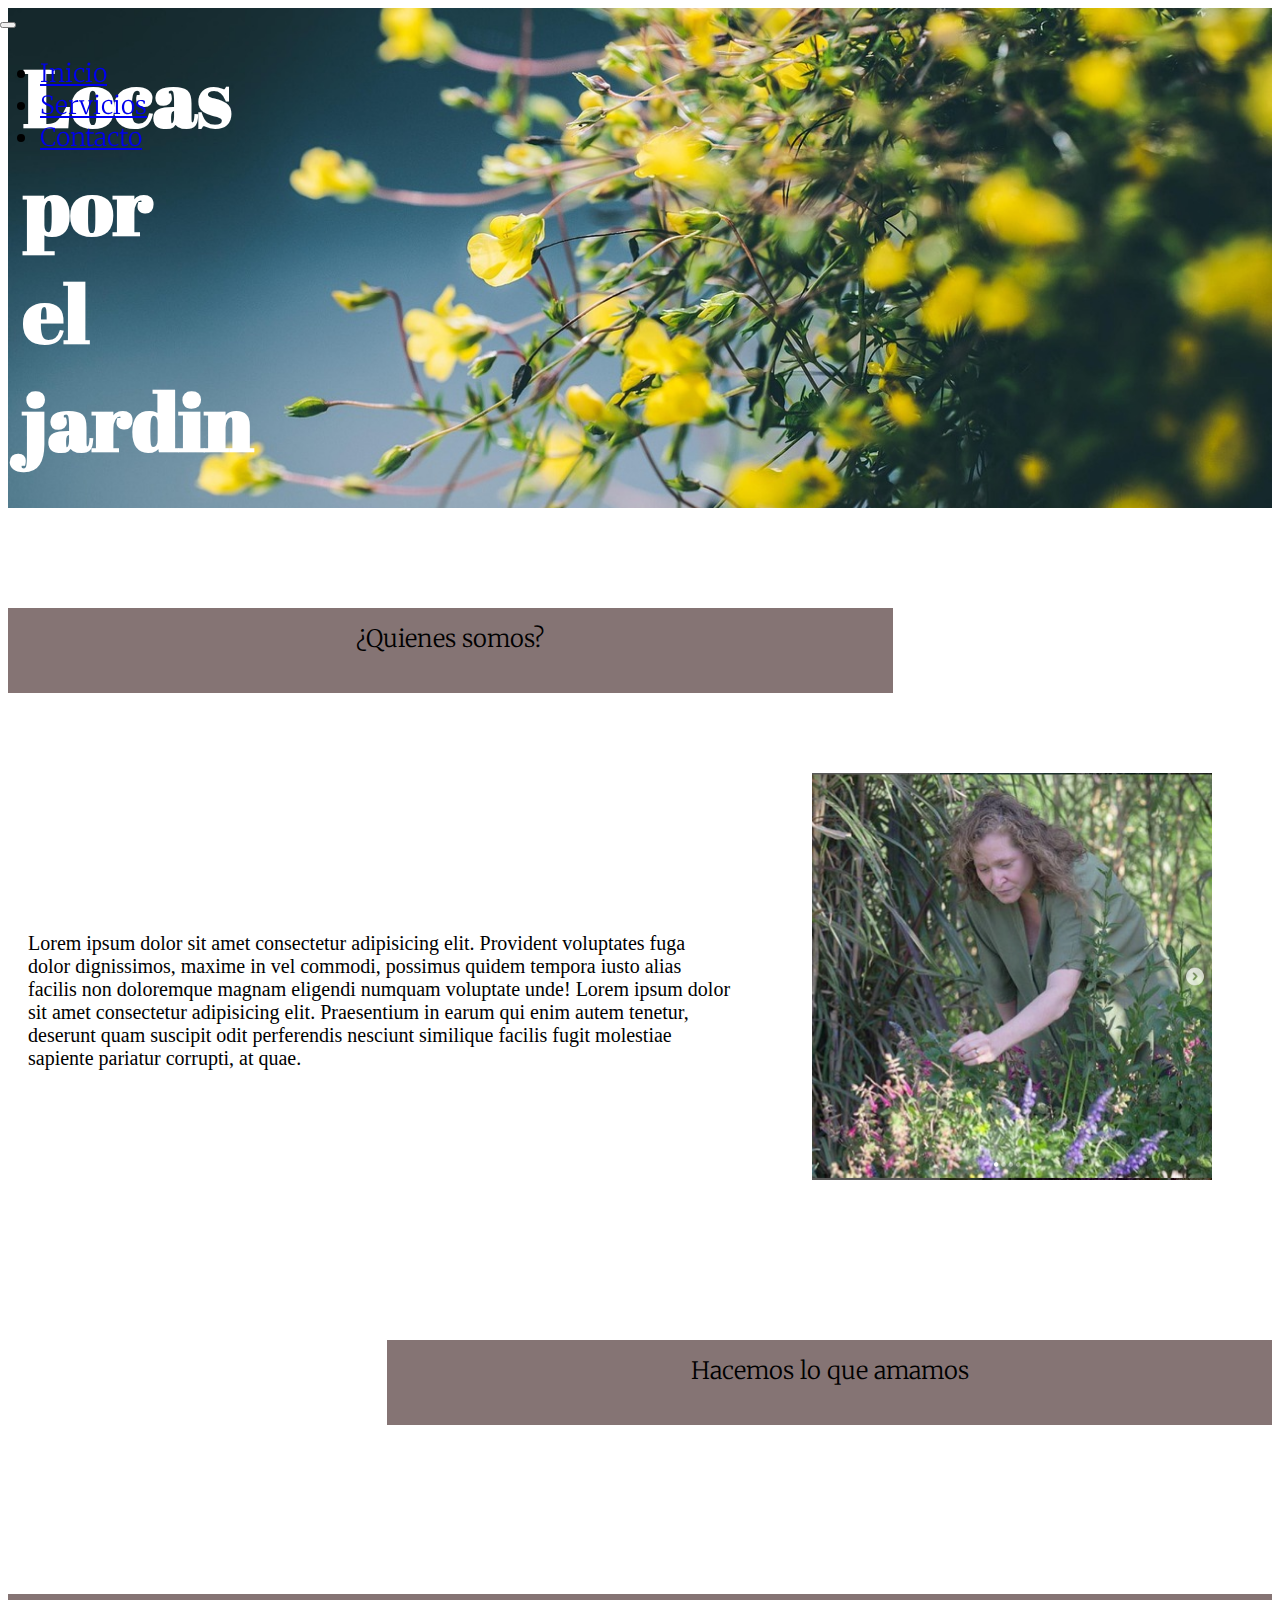
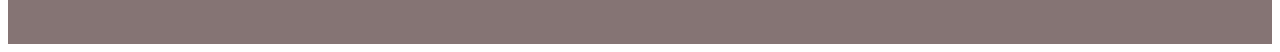
==== index.html @ 76e4ede9 "Primera vez usando git" ====
<!DOCTYPE html>
<html lang="en">
<head>
  <meta charset="UTF-8">
  <meta name="viewport" content="width=device-width, initial-scale=1.0">
  <title>Locas por el jardin</title> 
  <!-- FONTS -->
  <link rel="preconnect" href="https://fonts.googleapis.com">
  <link rel="preconnect" href="https://fonts.gstatic.com" crossorigin>
  <link href="https://fonts.googleapis.com/css2?family=Abril+Fatface&family=Kaisei+Opti&display=swap" rel="stylesheet">
  <!-- Merri -->
  <link rel="preconnect" href="https://fonts.googleapis.com">
  <link rel="preconnect" href="https://fonts.gstatic.com" crossorigin>
  <link href="https://fonts.googleapis.com/css2?family=Merriweather:ital,opsz,wght@0,18..144,300..900;1,18..144,300..900&display=swap" rel="stylesheet">
  <!-- BS -->
  <link href="https://cdn.jsdelivr.net/npm/bootstrap@5.3.5/dist/css/bootstrap.min.css" rel="stylesheet" integrity="sha384-SgOJa3DmI69IUzQ2PVdRZhwQ+dy64/BUtbMJw1MZ8t5HZApcHrRKUc4W0kG879m7" crossorigin="anonymous">
  <script src="https://cdn.jsdelivr.net/npm/bootstrap@5.3.5/dist/js/bootstrap.bundle.min.js" integrity="sha384-k6d4wzSIapyDyv1kpU366/PK5hCdSbCRGRCMv+eplOQJWyd1fbcAu9OCUj5zNLiq" crossorigin="anonymous"></script>
<!-- CSS -->
 <link rel="stylesheet" href="./css/estilos.css">
</head>
<body>
  <div class="bloque">
     <h1>Locas por el jardin</h1>
    </div>
     <section class="navbar navbar-expand-lg navbar-dark navbar_z">
      <div class="container-fluid">
        <button class="navbar-toggler" type="button" data-bs-toggle="collapse" data-bs-target="#navbarNav" aria-controls="navbarNav" aria-expanded="false" aria-label="Toggle navigation">
          <span class="navbar-toggler-icon"></span>
        </button>
        <div class="collapse navbar-collapse" id="navbarNav">
          <ul class="navbar-nav">
            <li class="nav-item">
              <a class="nav-link active" aria-current="page" href="index.html">Inicio</a>
            </li>
            <li class="nav-item">
              <a class="nav-link" href="servicios.html">Servicios</a>
            </li>
            <li class="nav-item">
              <a class="nav-link" href="contacto.html">Contacto</a>
            </li>
          </ul>
        </div>
      </section>
  </div>
        <section class="bloq">
          <h2>¿Quienes somos?</h2>
             <div class="bloq__txtimg">
               <p>Lorem ipsum dolor sit amet consectetur adipisicing elit. Provident voluptates fuga dolor dignissimos, maxime in vel commodi, possimus quidem tempora iusto alias facilis non doloremque magnam eligendi numquam voluptate unde! Lorem ipsum dolor sit amet consectetur adipisicing elit. Praesentium in earum qui enim autem tenetur, deserunt quam suscipit odit perferendis nesciunt similique facilis fugit molestiae sapiente pariatur corrupti, at quae.</p> 
               <img src="assets/irina.png" alt="">
             </div>
        </section>
        <section>
          <article class="bloque__aside">
            <h2>Hacemos lo que amamos</h2>




            
          </article>

        </section>

      <footer class="pie">
          


      </footer>
</body>
</html>
---- css/estilos.css ----
.navbar_z  {
    position: fixed;
    top: 0;
    left: 0;
    width: 100%;
    font-size: 25px;
    font-family: "Merriweather", serif;
    font-optical-sizing: auto;
    font-weight: 300;
    font-style: normal;
}


.bloque {
    width: auto;
    height: 500px;
    display: flex;
    align-items: center;
    background: url(/assets/floramarilla.jpg);
    background-size: cover;
    background-position: center;
    
}

.bloque h1 {
    width: 100px;
    margin: 15px;
    font-size: 80px;
    color: white;
    font-family: "Abril Fatface", serif;
    font-style: normal;
}

h2 {
    font-family: "Merriweather", serif;
    font-optical-sizing: auto;
    font-weight: 300;
    font-style: normal;
    text-align: center;
    background-color: rgb(133, 116, 116);
    margin-top: 100px;
    width: 70%;
    height: 70px;
    padding-top: 15px;
}


.bloq__txtimg {
    display: flex;
    justify-content: space-between; /* Espacia el texto y la imagen */
    align-items: center; /* Centra verticalmente si las alturas son diferentes */
    gap: 40px; /* Espacio entre texto e imagen */
    padding: 20px;
  }
  
  .bloq__txtimg p {
    flex: 1;
    font-size: 20px;
    padding-top: 50px;
  }
  
  .bloq__txtimg img {
    flex: 1;
    max-width: 400px;
    height: auto;
    object-fit: cover;
    margin: 40px;
  }

.bloque__aside {
    display: flex;
    justify-content: flex-end;
    margin-bottom: 150px;
}

.pie {
     
     height: 50px;
     width: 100%;
     background-color: rgb(133, 116, 116);
}

/* SERVICIOS */

.bloq__servicios {
    width: auto;
    height: 500px;
    display: flex;
    align-items: center;
    background: url(/assets/plantando.jpg);
    background-size: cover;
    background-position: center;
    justify-content: center;
   
}

.bloq__servicios h1 {
    width: auto;
    margin: 15px;
    font-size: 80px;
    color: white;
    font-family: "Merriweather", serif;
    font-weight: 300;
    font-style: normal;
}

.bloq__tarjetas-container {
    width: 100%;
    padding: 40px 20px;
    background-color: #f9f9f9; 
    background-size: cover; /* Fondo claro para el área de las tarjetas */
   display: flex;
   flex-direction: column;
   flex-wrap: wrap;
}

.bloq__tarjetas {
    display: grid;
    grid-template-columns: repeat(2,1fr);
    grid-template-rows: repeat(2,1fr); /* Centra las tarjetas */
    gap: 200px; 
    margin: 150px; /* Espacio entre tarjetas */
}


/* CONTACTO */

.bloq__contacto {
    
        width: auto;
        height: 500px;
        display: flex;
        align-items: center;
        background: url(/assets/tulipan.jpg);
        background-size: cover;
        background-position: center;
        justify-content: start;
       

}

.bloq__contacto h1 {
    width: auto;
    margin: 15px;
    font-size: 80px;
    color: white;
    font-family: "Merriweather", serif;
    font-weight: 300;
    font-style: normal;
}
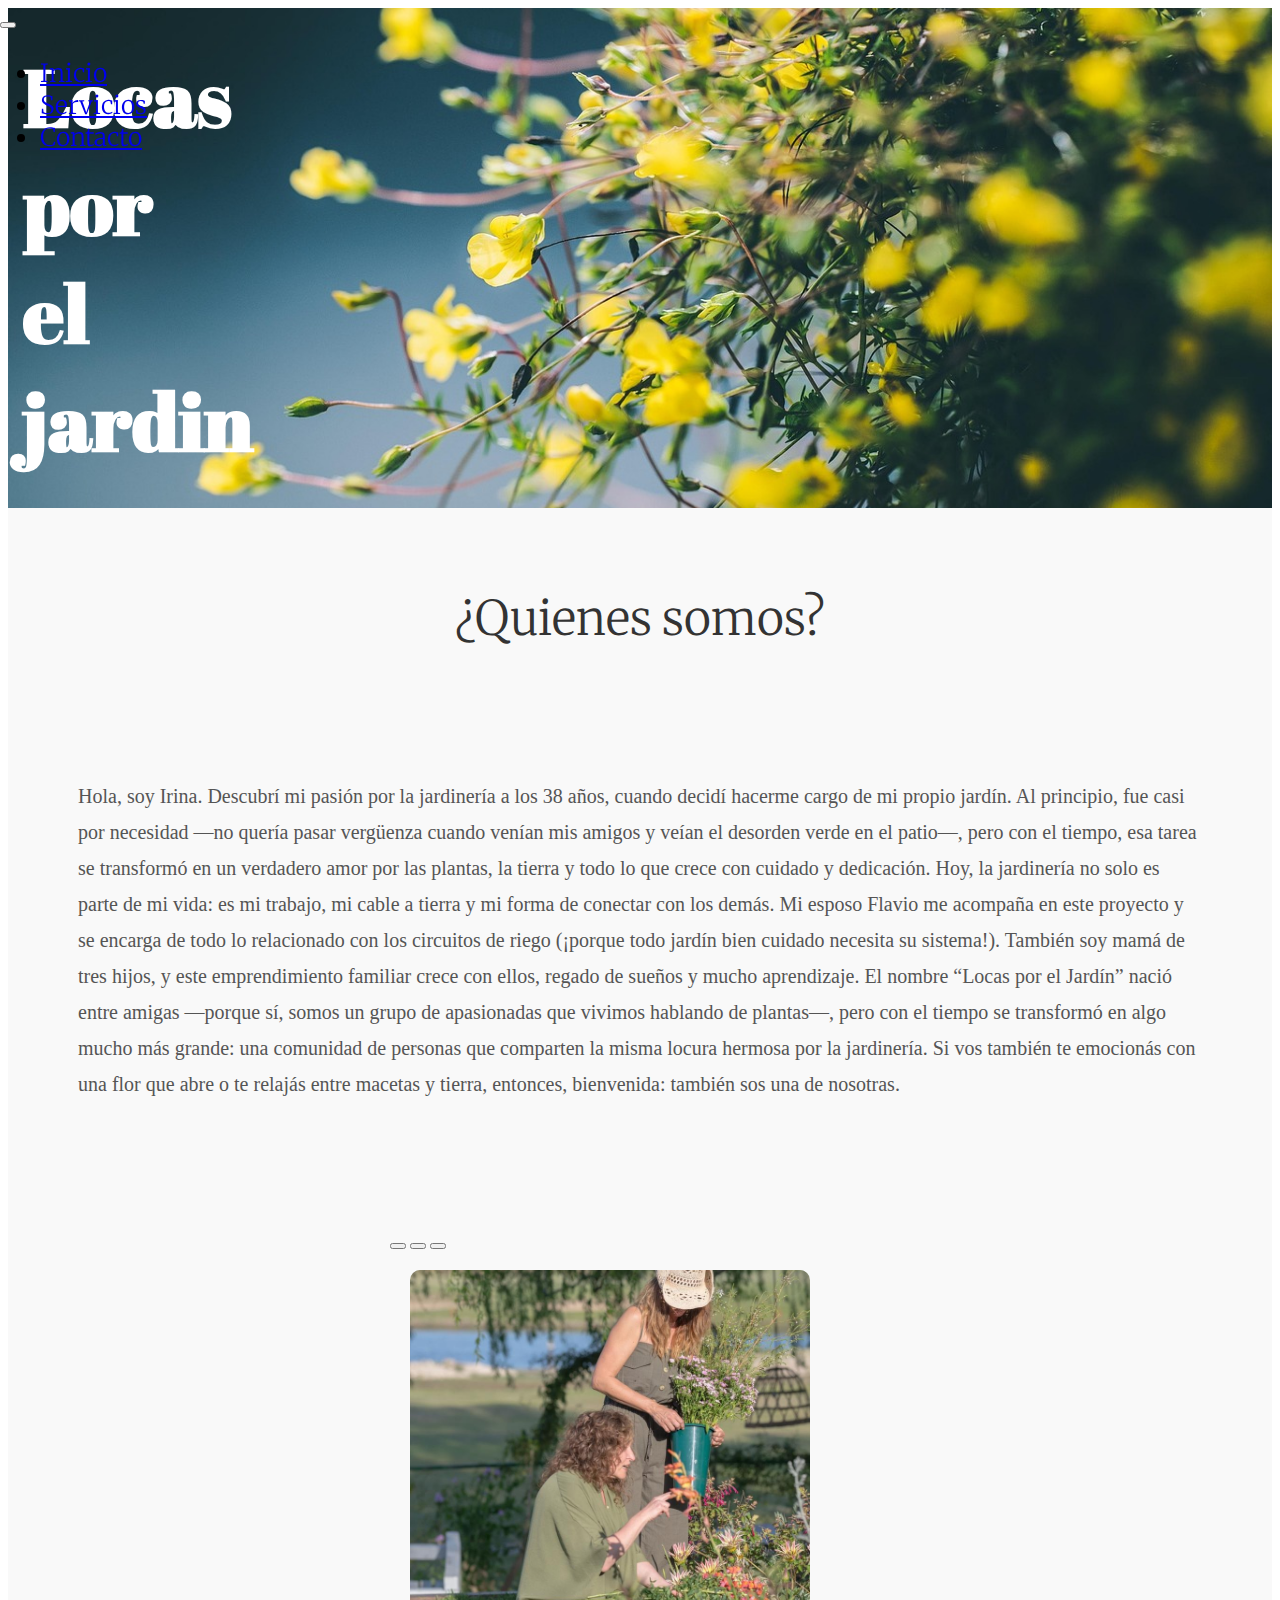
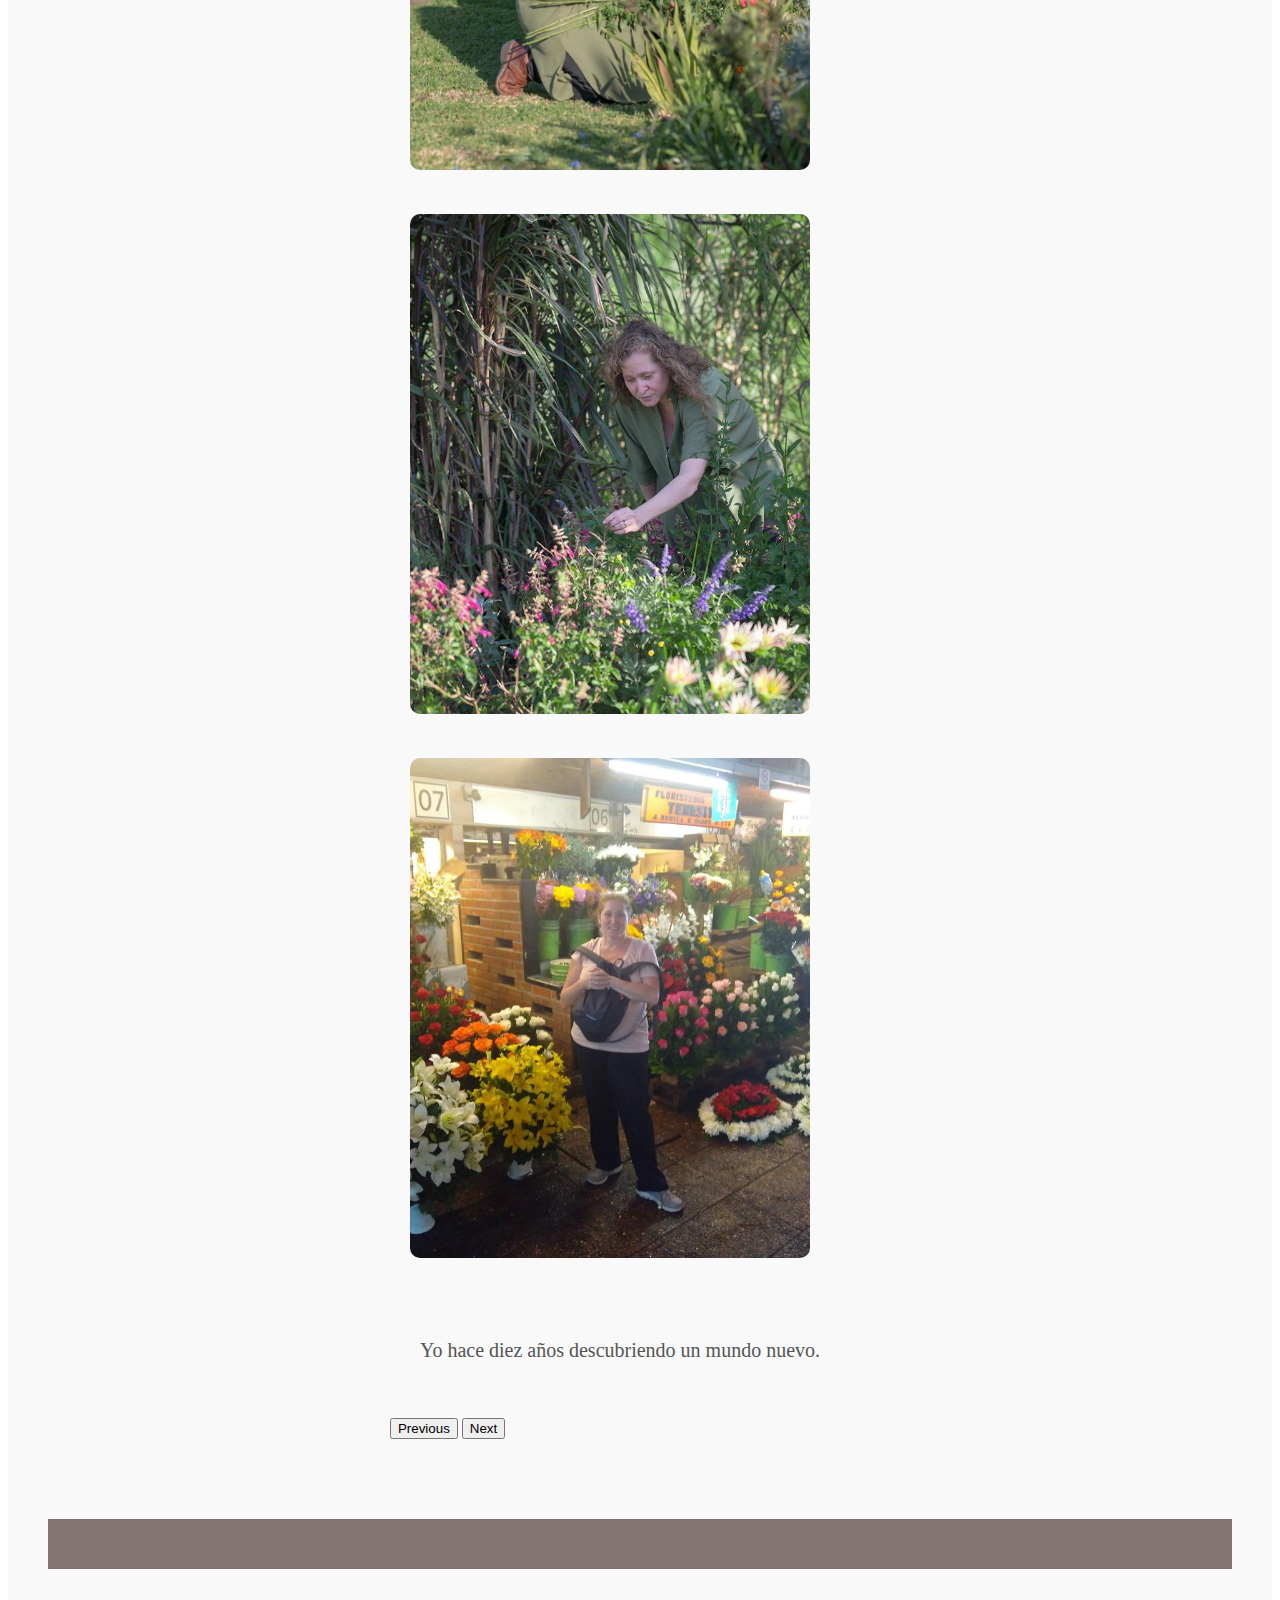
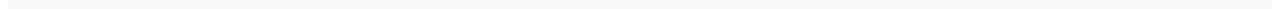
==== commit 72937fc8: "Imagenes carrusel y cambios generales diseño" ====
--- a/index.html
+++ b/index.html
@@ -42,16 +42,51 @@
         </div>
       </section>
   </div>
-        <section class="bloq">
-          <h2>¿Quienes somos?</h2>
+      
              <div class="bloq__txtimg">
-               <p>Lorem ipsum dolor sit amet consectetur adipisicing elit. Provident voluptates fuga dolor dignissimos, maxime in vel commodi, possimus quidem tempora iusto alias facilis non doloremque magnam eligendi numquam voluptate unde! Lorem ipsum dolor sit amet consectetur adipisicing elit. Praesentium in earum qui enim autem tenetur, deserunt quam suscipit odit perferendis nesciunt similique facilis fugit molestiae sapiente pariatur corrupti, at quae.</p> 
-               <img src="assets/irina.png" alt="">
-             </div>
-        </section>
+              <h2>¿Quienes somos?</h2>
+               <p>Hola, soy Irina. Descubrí mi pasión por la jardinería a los 38 años, cuando decidí hacerme cargo de mi propio jardín. Al principio, fue casi por necesidad —no quería pasar vergüenza cuando venían mis amigos y veían el desorden verde en el patio—, pero con el tiempo, esa tarea se transformó en un verdadero amor por las plantas, la tierra y todo lo que crece con cuidado y dedicación.
+
+                Hoy, la jardinería no solo es parte de mi vida: es mi trabajo, mi cable a tierra y mi forma de conectar con los demás. Mi esposo Flavio me acompaña en este proyecto y se encarga de todo lo relacionado con los circuitos de riego (¡porque todo jardín bien cuidado necesita su sistema!). También soy mamá de tres hijos, y este emprendimiento familiar crece con ellos, regado de sueños y mucho aprendizaje.
+                
+                El nombre “Locas por el Jardín” nació entre amigas —porque sí, somos un grupo de apasionadas que vivimos hablando de plantas—, pero con el tiempo se transformó en algo mucho más grande: una comunidad de personas que comparten la misma locura hermosa por la jardinería. Si vos también te emocionás con una flor que abre o te relajás entre macetas y tierra, entonces, bienvenida: también sos una de nosotras.</p>
+                <div id="carouselExampleCaptions" class="carousel slide carruselyo">
+                  <div class="carousel-indicators">
+                    <button type="button" data-bs-target="#carouselExampleCaptions" data-bs-slide-to="0" class="active" aria-current="true" aria-label="Slide 1"></button>
+                    <button type="button" data-bs-target="#carouselExampleCaptions" data-bs-slide-to="1" aria-label="Slide 2"></button>
+                    <button type="button" data-bs-target="#carouselExampleCaptions" data-bs-slide-to="2" aria-label="Slide 3"></button>
+                  </div>
+                  <div class="carousel-inner">
+                    <div class="carousel-item active">
+                      <img src="assets/irinayclienta.jpg" class="d-block w-100" alt="...">
+                      <div class="carousel-caption d-none d-md-block">
+                      </div>
+                    </div>
+                    <div class="carousel-item">
+                      <img src="assets/irinasola.jpg" class="d-block w-100" alt="...">
+                      <div class="carousel-caption d-none d-md-block">
+                      </div>
+                    </div>
+                    <div class="carousel-item">
+                      <img src="assets/irinajoven.jpg" class="d-block w-100" alt="...">
+                      <div class="carousel-caption d-none d-md-block">
+                        <p>Yo hace diez años descubriendo un mundo nuevo.</p>
+                      </div>
+                    </div>
+                  </div>
+                  <button class="carousel-control-prev" type="button" data-bs-target="#carouselExampleCaptions" data-bs-slide="prev">
+                    <span class="carousel-control-prev-icon" aria-hidden="true"></span>
+                    <span class="visually-hidden">Previous</span>
+                  </button>
+                  <button class="carousel-control-next" type="button" data-bs-target="#carouselExampleCaptions" data-bs-slide="next">
+                    <span class="carousel-control-next-icon" aria-hidden="true"></span>
+                    <span class="visually-hidden">Next</span>
+                  </button>
+                </div>
+        
         <section>
-          <article class="bloque__aside">
-            <h2>Hacemos lo que amamos</h2>
+        
+            
 
 
 
--- a/css/estilos.css
+++ b/css/estilos.css
@@ -1,3 +1,4 @@
+/*INDEX*/
 .navbar_z  {
     position: fixed;
     top: 0;
@@ -16,7 +17,7 @@
     height: 500px;
     display: flex;
     align-items: center;
-    background: url(/assets/floramarilla.jpg);
+    background: url(../assets/floramarilla.jpg);
     background-size: cover;
     background-position: center;
     
@@ -31,42 +32,59 @@
     font-style: normal;
 }
 
-h2 {
-    font-family: "Merriweather", serif;
-    font-optical-sizing: auto;
-    font-weight: 300;
-    font-style: normal;
-    text-align: center;
-    background-color: rgb(133, 116, 116);
-    margin-top: 100px;
-    width: 70%;
-    height: 70px;
-    padding-top: 15px;
-}
-
-
 .bloq__txtimg {
     display: flex;
-    justify-content: space-between; /* Espacia el texto y la imagen */
-    align-items: center; /* Centra verticalmente si las alturas son diferentes */
-    gap: 40px; /* Espacio entre texto e imagen */
-    padding: 20px;
-  }
-  
-  .bloq__txtimg p {
-    flex: 1;
-    font-size: 20px;
-    padding-top: 50px;
+    justify-content: space-between;
+    align-items: center;
+    gap: 40px;
+    padding: 40px;
+    background-color: #f9f9f9;
+    flex-wrap: wrap; /* Para que se adapte a mobile */
   }
   
   .bloq__txtimg img {
     flex: 1;
     max-width: 400px;
+    width: 100%;
     height: auto;
     object-fit: cover;
-    margin: 40px;
-  }
-
+    margin: 20px;
+  }
+  
+  .bloq__txtimg {
+    flex: 2;
+  }
+  
+  .bloq__txtimg h2 {
+    font-family: "Merriweather", serif;
+    font-weight: 300;
+    font-size: 48px;
+    margin-top: 40px;
+    width: 100%;
+    text-align: center;
+    color: #333;
+  }
+  
+  
+  .bloq__txtimg p {
+    font-size: 20px;
+    line-height: 1.8;
+    color: #555;
+    padding: 30px;
+  }
+  
+  .carruselyo {
+    max-width: 1500px; /* o el tamaño que quieras */
+    margin: 40px auto; /* centrado horizontal */
+  }
+  
+  .carruselyo .carousel-inner img {
+    height: 500px; 
+    object-fit: cover;
+    width: 100%;
+    border-radius: 10px;
+  }
+  
 .bloque__aside {
     display: flex;
     justify-content: flex-end;
@@ -87,7 +105,7 @@
     height: 500px;
     display: flex;
     align-items: center;
-    background: url(/assets/plantando.jpg);
+    background: url(../assets/plantando.jpg);
     background-size: cover;
     background-position: center;
     justify-content: center;
@@ -108,7 +126,7 @@
     width: 100%;
     padding: 40px 20px;
     background-color: #f9f9f9; 
-    background-size: cover; /* Fondo claro para el área de las tarjetas */
+    background-size: cover; 
    display: flex;
    flex-direction: column;
    flex-wrap: wrap;
@@ -117,9 +135,9 @@
 .bloq__tarjetas {
     display: grid;
     grid-template-columns: repeat(2,1fr);
-    grid-template-rows: repeat(2,1fr); /* Centra las tarjetas */
+    grid-template-rows: repeat(2,1fr);
     gap: 200px; 
-    margin: 150px; /* Espacio entre tarjetas */
+    margin: 150px; 
 }
 
 
@@ -131,7 +149,7 @@
         height: 500px;
         display: flex;
         align-items: center;
-        background: url(/assets/tulipan.jpg);
+        background: url(../assets/tulipan.jpg);
         background-size: cover;
         background-position: center;
         justify-content: start;
@@ -148,3 +166,35 @@
     font-weight: 300;
     font-style: normal;
 }
+
+.presupuesto h2 {
+    background-color: #f9f9f9;
+}
+.presupuesto {
+    display: flex;
+    flex-direction: column;
+    justify-content: center;
+    align-items: center;
+    gap: 100px;
+    background-color: #f9f9f9;
+    width: 100%;
+    height: 800px;
+}
+
+.presupuesto__form {
+    width: 900px;
+    height: 800px;
+    background-color: rgba(0, 0, 0, 0.096);
+    border: 1px solid rgb(54, 53, 53);
+    padding: 50px;
+    
+}
+
+.bloq__listo {
+    background: url(../assets/tulipan.jpg);
+    width: 1000px;
+    height: 400px;
+}
+.pie {
+
+}